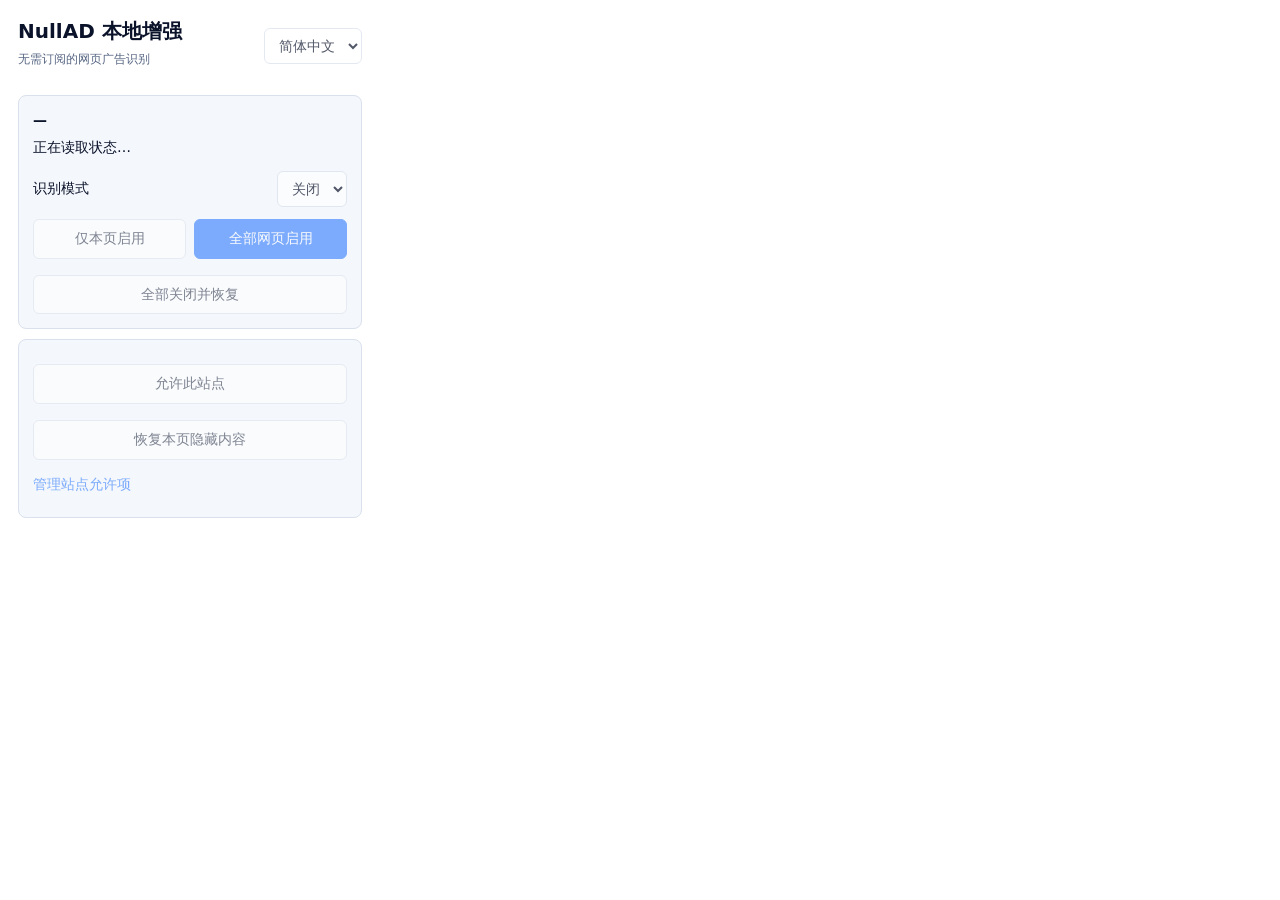
==== extension/popup.html @ a2b6a50c "Add local ad detection, browser cleanup and explicit proxy chaining" ====
<!doctype html>
<html lang="zh-CN"><head><meta charset="utf-8"><meta name="viewport" content="width=device-width, initial-scale=1"><title>NullAD Local</title><link rel="stylesheet" href="popup.css"></head>
<body><header><div><h1 data-i18n="title">NullAD 本地增强</h1><p data-i18n="subtitle">无需订阅的网页广告识别</p></div><label><span class="sr-only" data-i18n="language">语言</span><select id="language"><option value="zh-CN">简体中文</option><option value="en">English</option></select></label></header>
<main><section><strong id="site">—</strong><p id="status" role="status" data-i18n="loading">正在读取状态…</p><p id="permission" class="muted"></p><p id="hidden" class="muted"></p><label class="mode-row"><span data-i18n="mode">识别模式</span><select id="mode"><option value="off" data-i18n="off">关闭</option><option value="conservative" data-i18n="conservative">保守</option><option value="balanced" data-i18n="balanced">平衡</option></select></label><div class="buttons"><button id="enable-page" data-i18n="enablePage">仅本页启用</button><button id="enable-all" class="primary" data-i18n="enableAll">全部网页启用</button></div><p class="muted" data-i18n="permissionHint"></p><button id="stop" class="wide" data-i18n="stop">全部关闭并恢复</button></section>
<section><button id="allow-site" class="wide" data-i18n="allowSite">允许此站点</button><p id="allow-status" class="muted"></p><button id="restore" class="wide" data-i18n="restore">恢复本页隐藏内容</button><p class="muted" data-i18n="restoreHint"></p><button id="options" class="link" data-i18n="manage">管理站点允许项</button></section>
<p id="feedback" class="feedback" role="status"></p><p class="muted footnote" data-i18n="session"></p><p class="muted footnote" data-i18n="boundaries"></p></main>
<script src="policy.js"></script><script src="i18n.js"></script><script src="popup.js"></script></body></html>
---- extension/popup.css ----
:root{color-scheme:light dark;--bg:#fff;--panel:#f4f7fb;--ink:#0b132b;--muted:#586784;--line:#d9e1ec;--blue:#0661ff;--red:#b42332}*{box-sizing:border-box}body{width:380px;margin:0;background:var(--bg);color:var(--ink);font:14px/1.55 "Microsoft YaHei","Segoe UI",system-ui,sans-serif}header{display:flex;align-items:center;justify-content:space-between;gap:12px;padding:18px 18px 10px}h1{font-size:20px;line-height:1.3;margin:0}p{margin:6px 0}header p{font-size:12px;color:var(--muted)}main{padding:0 18px 18px}section{padding:14px;margin:10px 0;border:1px solid var(--line);border-radius:8px;background:var(--panel)}strong{overflow-wrap:anywhere}.muted{font-size:12px;color:var(--muted)}button,select{font:inherit;border:1px solid var(--line);border-radius:6px;background:var(--bg);color:var(--ink);padding:8px 10px}button{cursor:pointer}button:disabled{opacity:.5;cursor:default}button:focus-visible,select:focus-visible{outline:3px solid var(--blue);outline-offset:2px}.mode-row{display:flex;align-items:center;justify-content:space-between;margin:12px 0}.buttons{display:flex;gap:8px}.buttons button{flex:1}.primary{background:var(--blue);color:#fff;border-color:var(--blue)}.wide{width:100%;margin-top:10px}.link{border:0;color:var(--blue);padding:8px 0;background:transparent}.feedback{white-space:pre-line;overflow-wrap:anywhere;color:var(--blue)}.feedback.error{color:var(--red)}.footnote{margin-top:12px}.sr-only{position:absolute;width:1px;height:1px;overflow:hidden;clip:rect(0,0,0,0)}.options-page{width:min(720px,100%);margin:24px auto}.site-row{display:flex;gap:16px;justify-content:space-between;align-items:center;padding:10px 0;border-bottom:1px solid var(--line)}.site-row code{overflow-wrap:anywhere}@media(prefers-color-scheme:dark){:root{--bg:#141b28;--panel:#1d2738;--ink:#edf2fc;--muted:#a7b4cc;--line:#354159;--blue:#72a6ff;--red:#ff9eaa}.primary{color:#101827}}@media(max-width:390px){body.options-page{margin:0}header{gap:6px}header select{max-width:105px}}
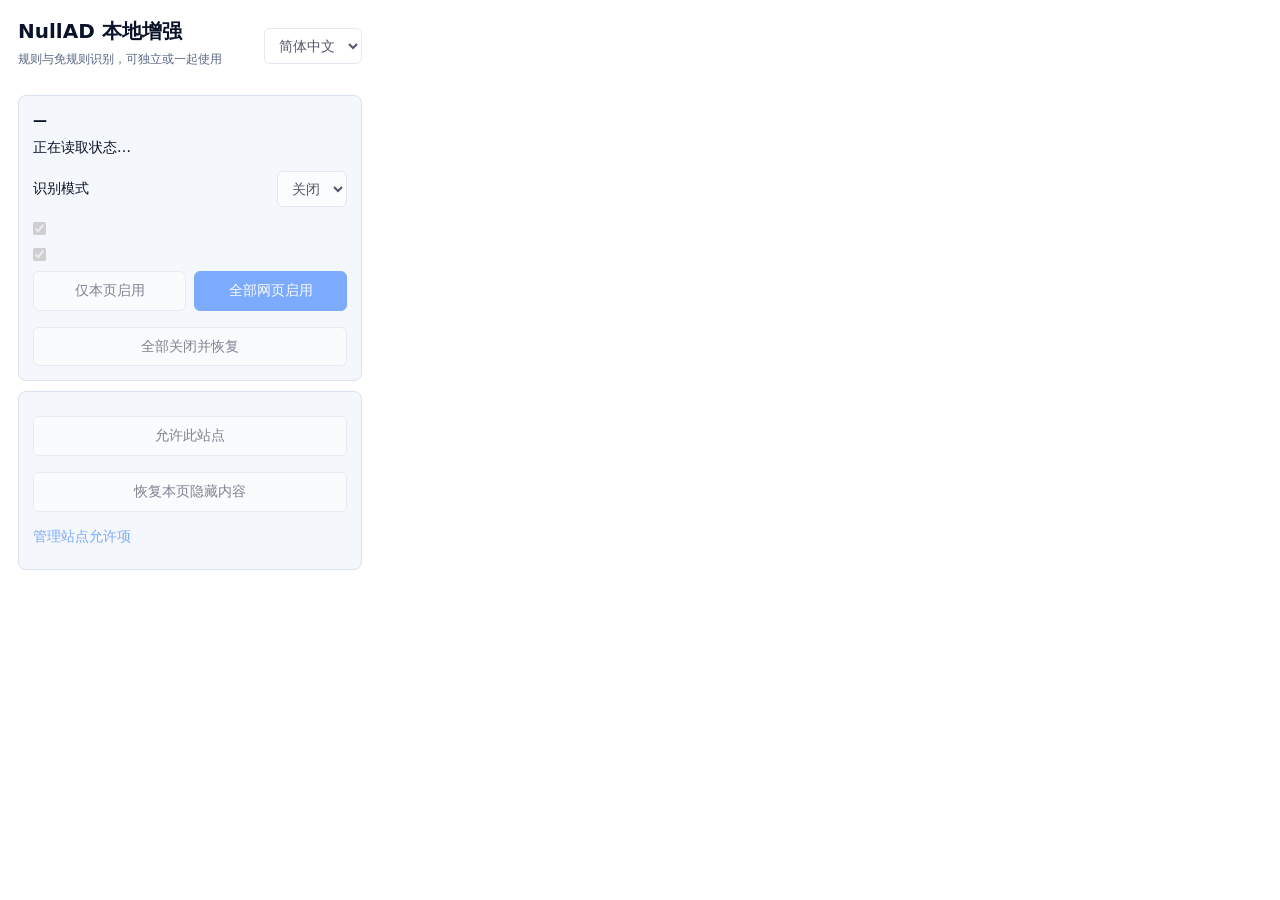
==== commit 845845da: "Add maintained domain rules and independent local detection layers" ====
--- a/extension/popup.html
+++ b/extension/popup.html
@@ -1,7 +1,7 @@
 <!doctype html>
 <html lang="zh-CN"><head><meta charset="utf-8"><meta name="viewport" content="width=device-width, initial-scale=1"><title>NullAD Local</title><link rel="stylesheet" href="popup.css"></head>
-<body><header><div><h1 data-i18n="title">NullAD 本地增强</h1><p data-i18n="subtitle">无需订阅的网页广告识别</p></div><label><span class="sr-only" data-i18n="language">语言</span><select id="language"><option value="zh-CN">简体中文</option><option value="en">English</option></select></label></header>
-<main><section><strong id="site">—</strong><p id="status" role="status" data-i18n="loading">正在读取状态…</p><p id="permission" class="muted"></p><p id="hidden" class="muted"></p><label class="mode-row"><span data-i18n="mode">识别模式</span><select id="mode"><option value="off" data-i18n="off">关闭</option><option value="conservative" data-i18n="conservative">保守</option><option value="balanced" data-i18n="balanced">平衡</option></select></label><div class="buttons"><button id="enable-page" data-i18n="enablePage">仅本页启用</button><button id="enable-all" class="primary" data-i18n="enableAll">全部网页启用</button></div><p class="muted" data-i18n="permissionHint"></p><button id="stop" class="wide" data-i18n="stop">全部关闭并恢复</button></section>
+<body><header><div><h1 data-i18n="title">NullAD 本地增强</h1><p data-i18n="subtitle">规则与免规则识别，可独立或一起使用</p></div><label><span class="sr-only" data-i18n="language">语言</span><select id="language"><option value="zh-CN">简体中文</option><option value="en">English</option></select></label></header>
+<main><section><strong id="site">—</strong><p id="status" role="status" data-i18n="loading">正在读取状态…</p><p id="permission" class="muted"></p><p id="hidden" class="muted"></p><label class="mode-row"><span data-i18n="mode">识别模式</span><select id="mode"><option value="off" data-i18n="off">关闭</option><option value="conservative" data-i18n="conservative">保守</option><option value="balanced" data-i18n="balanced">平衡</option></select></label><label class="layer-row"><input id="rules-enabled" type="checkbox" checked><span data-i18n="rulesLayer"></span></label><label class="layer-row"><input id="heuristics-enabled" type="checkbox" checked><span data-i18n="heuristicsLayer"></span></label><p class="muted" data-i18n="layerHint"></p><p id="rule-data" class="muted"></p><div class="buttons"><button id="enable-page" data-i18n="enablePage">仅本页启用</button><button id="enable-all" class="primary" data-i18n="enableAll">全部网页启用</button></div><p class="muted" data-i18n="permissionHint"></p><button id="stop" class="wide" data-i18n="stop">全部关闭并恢复</button></section>
 <section><button id="allow-site" class="wide" data-i18n="allowSite">允许此站点</button><p id="allow-status" class="muted"></p><button id="restore" class="wide" data-i18n="restore">恢复本页隐藏内容</button><p class="muted" data-i18n="restoreHint"></p><button id="options" class="link" data-i18n="manage">管理站点允许项</button></section>
 <p id="feedback" class="feedback" role="status"></p><p class="muted footnote" data-i18n="session"></p><p class="muted footnote" data-i18n="boundaries"></p></main>
-<script src="policy.js"></script><script src="i18n.js"></script><script src="popup.js"></script></body></html>
+<script src="domain-rules.js"></script><script src="policy.js"></script><script src="i18n.js"></script><script src="popup.js"></script></body></html>
--- a/extension/popup.css
+++ b/extension/popup.css
@@ -1 +1,3 @@
 :root{color-scheme:light dark;--bg:#fff;--panel:#f4f7fb;--ink:#0b132b;--muted:#586784;--line:#d9e1ec;--blue:#0661ff;--red:#b42332}*{box-sizing:border-box}body{width:380px;margin:0;background:var(--bg);color:var(--ink);font:14px/1.55 "Microsoft YaHei","Segoe UI",system-ui,sans-serif}header{display:flex;align-items:center;justify-content:space-between;gap:12px;padding:18px 18px 10px}h1{font-size:20px;line-height:1.3;margin:0}p{margin:6px 0}header p{font-size:12px;color:var(--muted)}main{padding:0 18px 18px}section{padding:14px;margin:10px 0;border:1px solid var(--line);border-radius:8px;background:var(--panel)}strong{overflow-wrap:anywhere}.muted{font-size:12px;color:var(--muted)}button,select{font:inherit;border:1px solid var(--line);border-radius:6px;background:var(--bg);color:var(--ink);padding:8px 10px}button{cursor:pointer}button:disabled{opacity:.5;cursor:default}button:focus-visible,select:focus-visible{outline:3px solid var(--blue);outline-offset:2px}.mode-row{display:flex;align-items:center;justify-content:space-between;margin:12px 0}.buttons{display:flex;gap:8px}.buttons button{flex:1}.primary{background:var(--blue);color:#fff;border-color:var(--blue)}.wide{width:100%;margin-top:10px}.link{border:0;color:var(--blue);padding:8px 0;background:transparent}.feedback{white-space:pre-line;overflow-wrap:anywhere;color:var(--blue)}.feedback.error{color:var(--red)}.footnote{margin-top:12px}.sr-only{position:absolute;width:1px;height:1px;overflow:hidden;clip:rect(0,0,0,0)}.options-page{width:min(720px,100%);margin:24px auto}.site-row{display:flex;gap:16px;justify-content:space-between;align-items:center;padding:10px 0;border-bottom:1px solid var(--line)}.site-row code{overflow-wrap:anywhere}@media(prefers-color-scheme:dark){:root{--bg:#141b28;--panel:#1d2738;--ink:#edf2fc;--muted:#a7b4cc;--line:#354159;--blue:#72a6ff;--red:#ff9eaa}.primary{color:#101827}}@media(max-width:390px){body.options-page{margin:0}header{gap:6px}header select{max-width:105px}}
+
+.layer-row{display:flex;align-items:flex-start;gap:8px;margin:10px 0}.layer-row input{margin:3px 0 0;flex-shrink:0}
